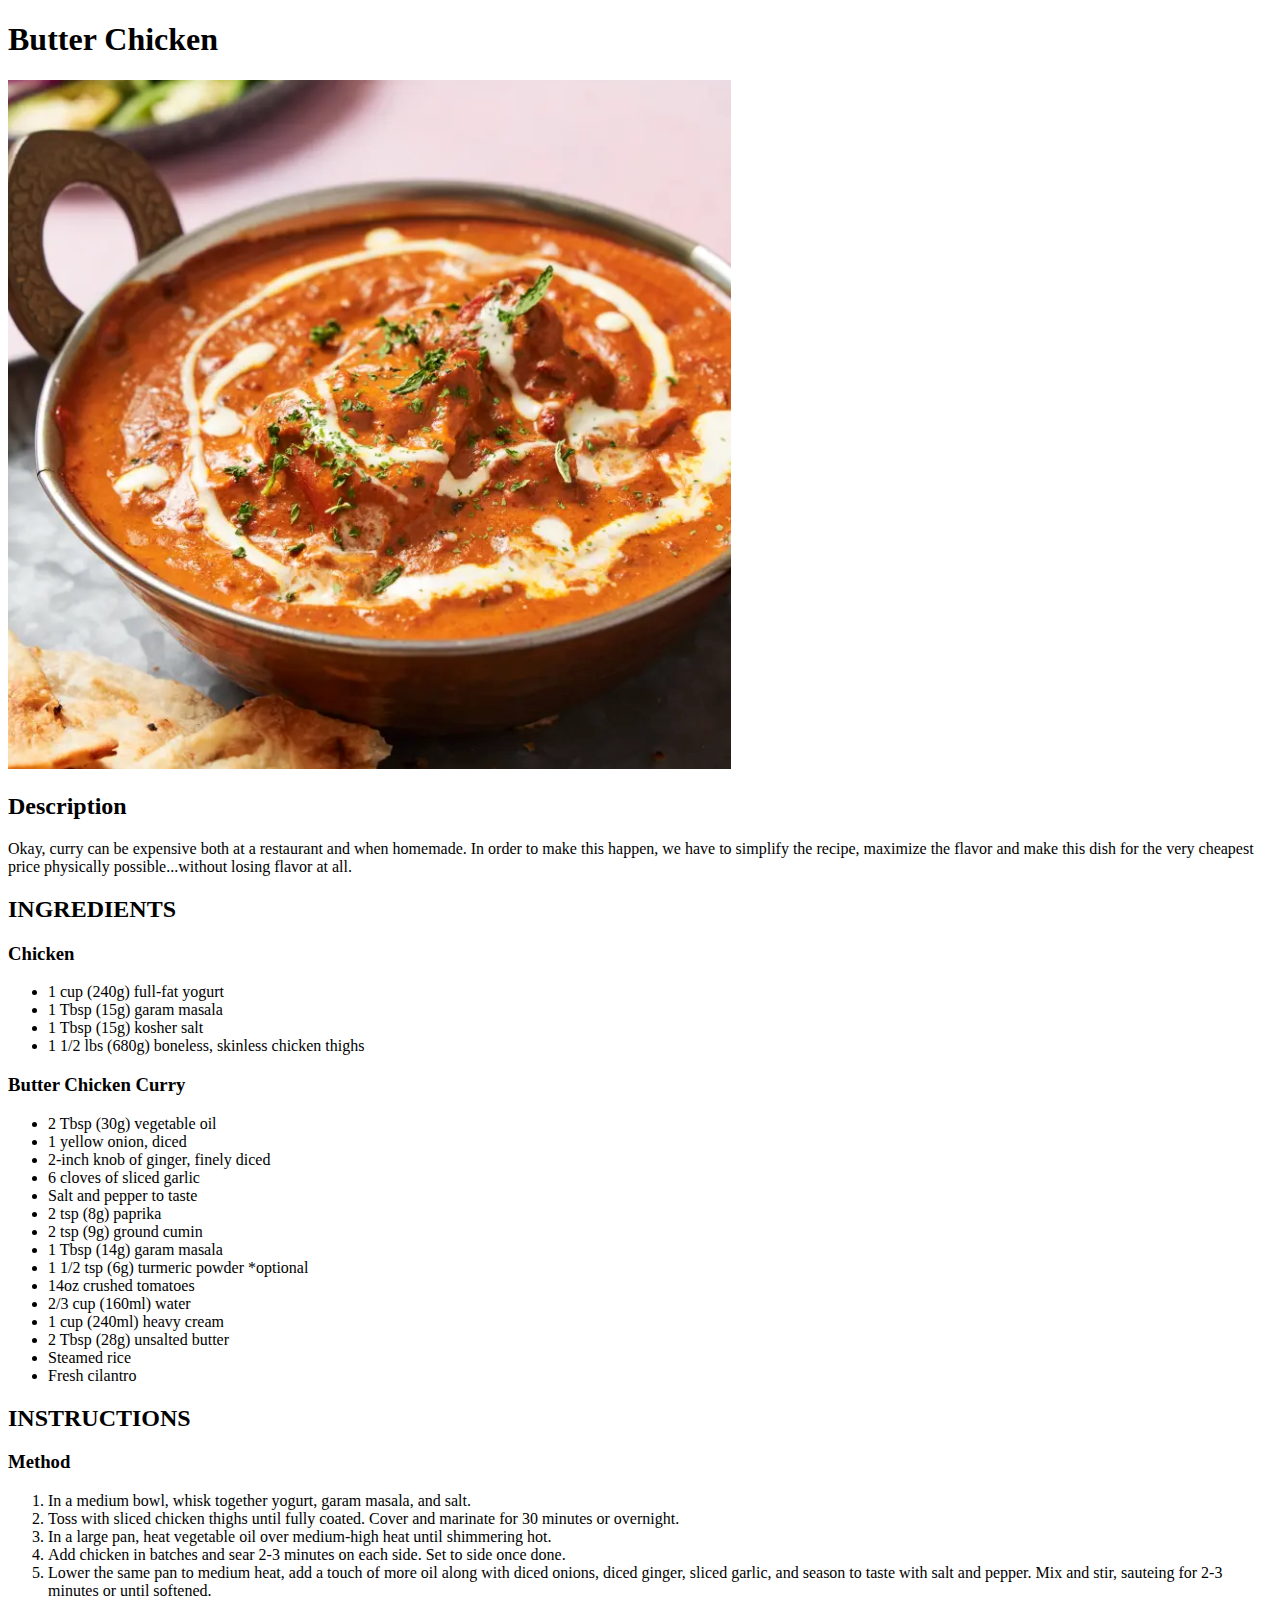
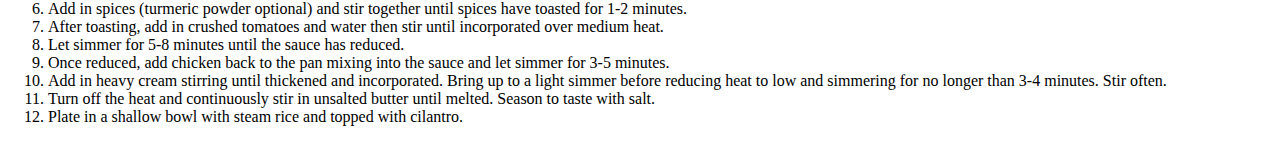
==== recipes/butter-chicken.html @ 03252f2c "Three recipes & links added" ====
<!DOCTYPE html>
<html lang="en">
<head>
    <meta charset="UTF-8">
    <meta name="viewport" content="width=device-width, initial-scale=1.0">
    <title>Butter Chicken</title>
</head>
<body>
    <h1>Butter Chicken</h1>
    <img src="../images/butter-chicken.png" alt="butter-chicken">
    <h2>Description</h2>
    <p>Okay, curry can be expensive both at a restaurant and when homemade. In order to make this happen, we have to simplify the recipe, maximize the flavor and make this dish for the very cheapest price physically possible...without losing flavor at all.</p>
    <h2>INGREDIENTS</h2>
    <h3>Chicken</h3>
    <ul>
        <li>1 cup (240g) full-fat yogurt</li>
        <li>1 Tbsp (15g) garam masala</li>
        <li>1 Tbsp (15g) kosher salt</li>
        <li>1 1/2 lbs (680g) boneless, skinless chicken thighs</li>
    </ul>
    <h3>Butter Chicken Curry</h3>
    <ul>
        <li>2 Tbsp (30g) vegetable oil</li>
        <li>1 yellow onion, diced</li>
        <li>2-inch knob of ginger, finely diced</li>
        <li>6 cloves of sliced garlic</li>
        <li>Salt and pepper to taste</li>
        <li>2 tsp (8g) paprika</li>
        <li>2 tsp (9g) ground cumin</li>
        <li>1 Tbsp (14g) garam masala</li>
        <li>1 1/2 tsp (6g) turmeric powder *optional</li>
        <li>14oz crushed tomatoes</li>
        <li>2/3 cup (160ml) water</li>
        <li>1 cup (240ml) heavy cream</li>
        <li>2 Tbsp (28g) unsalted butter</li>
        <li>Steamed rice</li>
        <li>Fresh cilantro</li>
    </ul>
    <h2>INSTRUCTIONS</h2>
    <h3>Method</h3>
    <ol>
        <li>In a medium bowl, whisk together yogurt, garam masala, and salt.</li>
        <li>Toss with sliced chicken thighs until fully coated. Cover and marinate for 30 minutes or overnight.</li>
        <li>In a large pan, heat vegetable oil over medium-high heat until shimmering hot.</li>
        <li>Add chicken in batches and sear 2-3 minutes on each side. Set to side once done.</li>
        <li>Lower the same pan to medium heat, add a touch of more oil along with diced onions, diced ginger, sliced garlic, and season to taste with salt and pepper. Mix and stir, sauteing for 2-3 minutes or until softened.</li>
        <li>Add in spices (turmeric powder optional) and stir together until spices have toasted for 1-2 minutes.</li>
        <li>After toasting, add in crushed tomatoes and water then stir until incorporated over medium heat.</li>
        <li>Let simmer for 5-8 minutes until the sauce has reduced.</li>
        <li>Once reduced, add chicken back to the pan mixing into the sauce and let simmer for 3-5 minutes.</li>
        <li>Add in heavy cream stirring until thickened and incorporated. Bring up to a light simmer before reducing heat to low and simmering for no longer than 3-4 minutes. Stir often.</li>
        <li>Turn off the heat and continuously stir in unsalted butter until melted. Season to taste with salt.</li>
        <li>Plate in a shallow bowl with steam rice and topped with cilantro.</li>
    </ol>
</body>
</html>
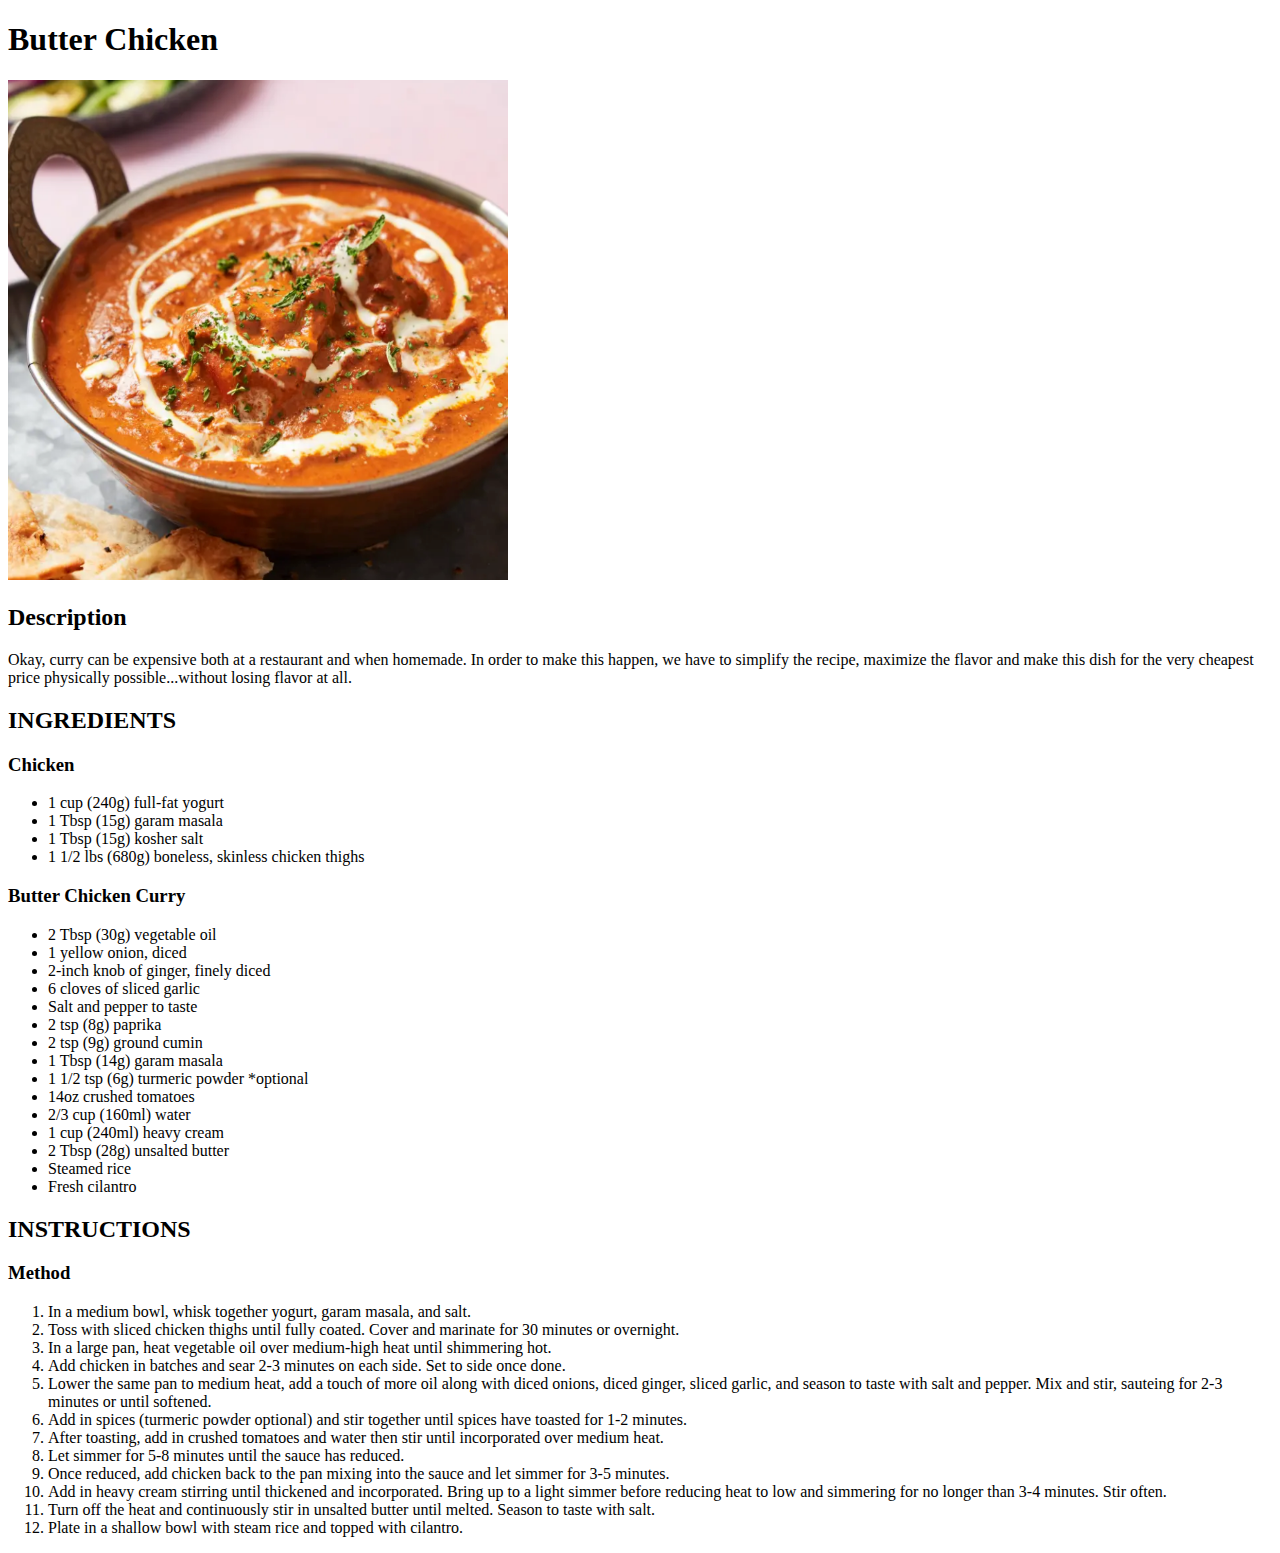
==== commit d4591316: "Changed image sizes to 500px" ====
--- a/recipes/butter-chicken.html
+++ b/recipes/butter-chicken.html
@@ -7,7 +7,7 @@
 </head>
 <body>
     <h1>Butter Chicken</h1>
-    <img src="../images/butter-chicken.png" alt="butter-chicken">
+    <img src="../images/butter-chicken.png" alt="butter-chicken" width="500" height="500">
     <h2>Description</h2>
     <p>Okay, curry can be expensive both at a restaurant and when homemade. In order to make this happen, we have to simplify the recipe, maximize the flavor and make this dish for the very cheapest price physically possible...without losing flavor at all.</p>
     <h2>INGREDIENTS</h2>
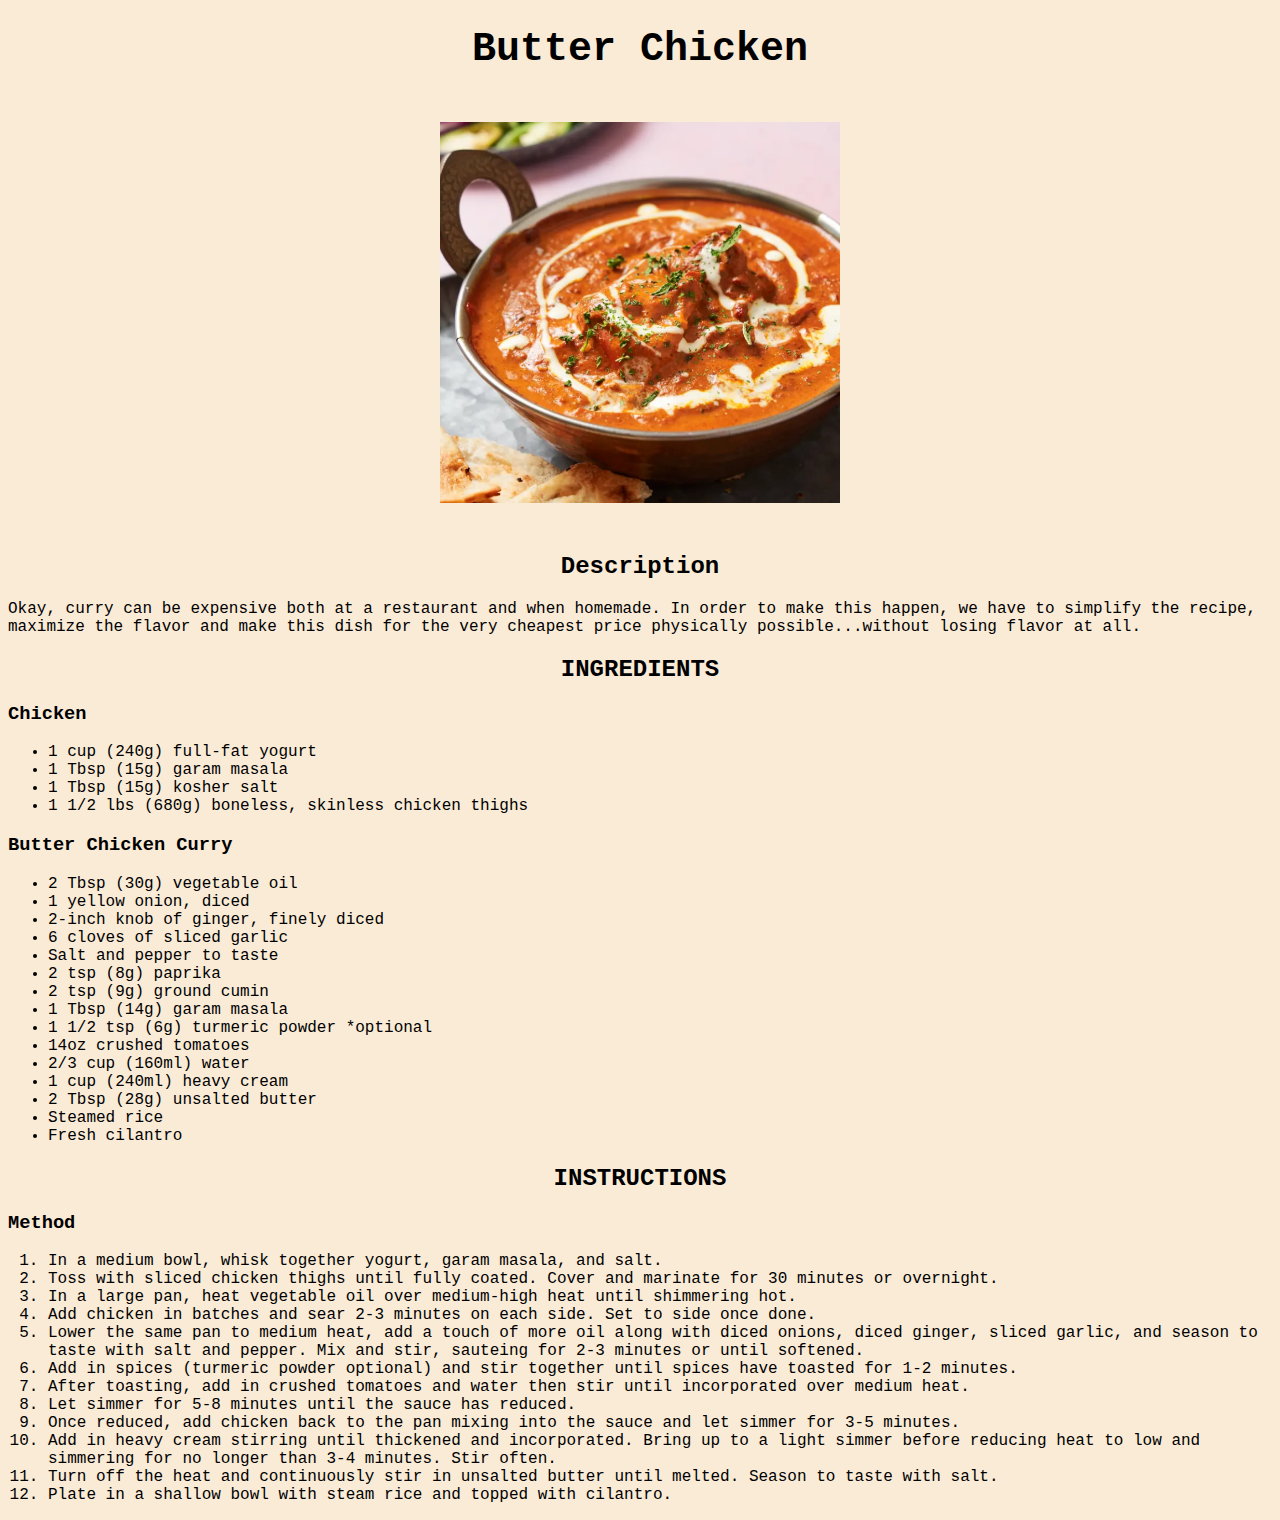
==== commit 4c291aad: "Updated CSS" ====
--- a/recipes/butter-chicken.html
+++ b/recipes/butter-chicken.html
@@ -4,10 +4,11 @@
     <meta charset="UTF-8">
     <meta name="viewport" content="width=device-width, initial-scale=1.0">
     <title>Butter Chicken</title>
+    <link rel="stylesheet" href="../styles.css">
 </head>
 <body>
     <h1>Butter Chicken</h1>
-    <img src="../images/butter-chicken.png" alt="butter-chicken" width="500" height="500">
+    <img src="../images/butter-chicken.png" alt="butter-chicken">
     <h2>Description</h2>
     <p>Okay, curry can be expensive both at a restaurant and when homemade. In order to make this happen, we have to simplify the recipe, maximize the flavor and make this dish for the very cheapest price physically possible...without losing flavor at all.</p>
     <h2>INGREDIENTS</h2>
--- a/styles.css
+++ b/styles.css
@@ -0,0 +1,20 @@
+img {
+    width: 400px;
+    height: auto;
+    display: block;
+    margin-left: auto;
+    margin-right: auto;
+    margin-bottom: 50px;
+    margin-top: 50px;
+}
+body {
+    font-family: 'Courier New', Courier, monospace;
+    background-color: antiquewhite;
+}
+h1,
+h2 {
+    text-align: center;
+}
+h1 {
+    font-size: 40px;
+}